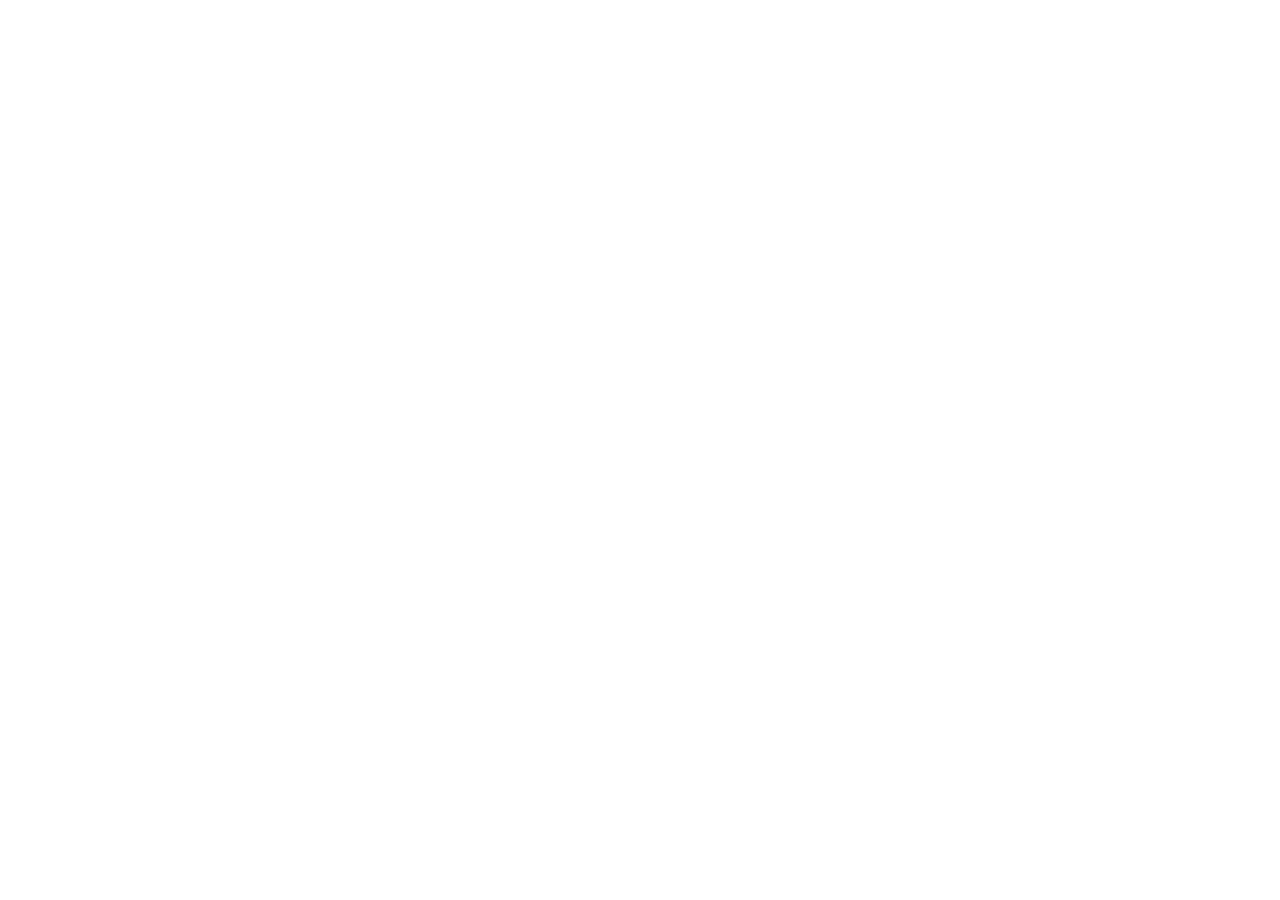
==== about.html @ fd726674 "added html and css files" ====
<!doctype html>
<html lang="en">
  <head>
    <meta charset="UTF-8" />
    <meta name="viewport" content="width=device-width, initial-scale=1.0" />
    <title>About</title>
  </head>
  <body></body>
</html>
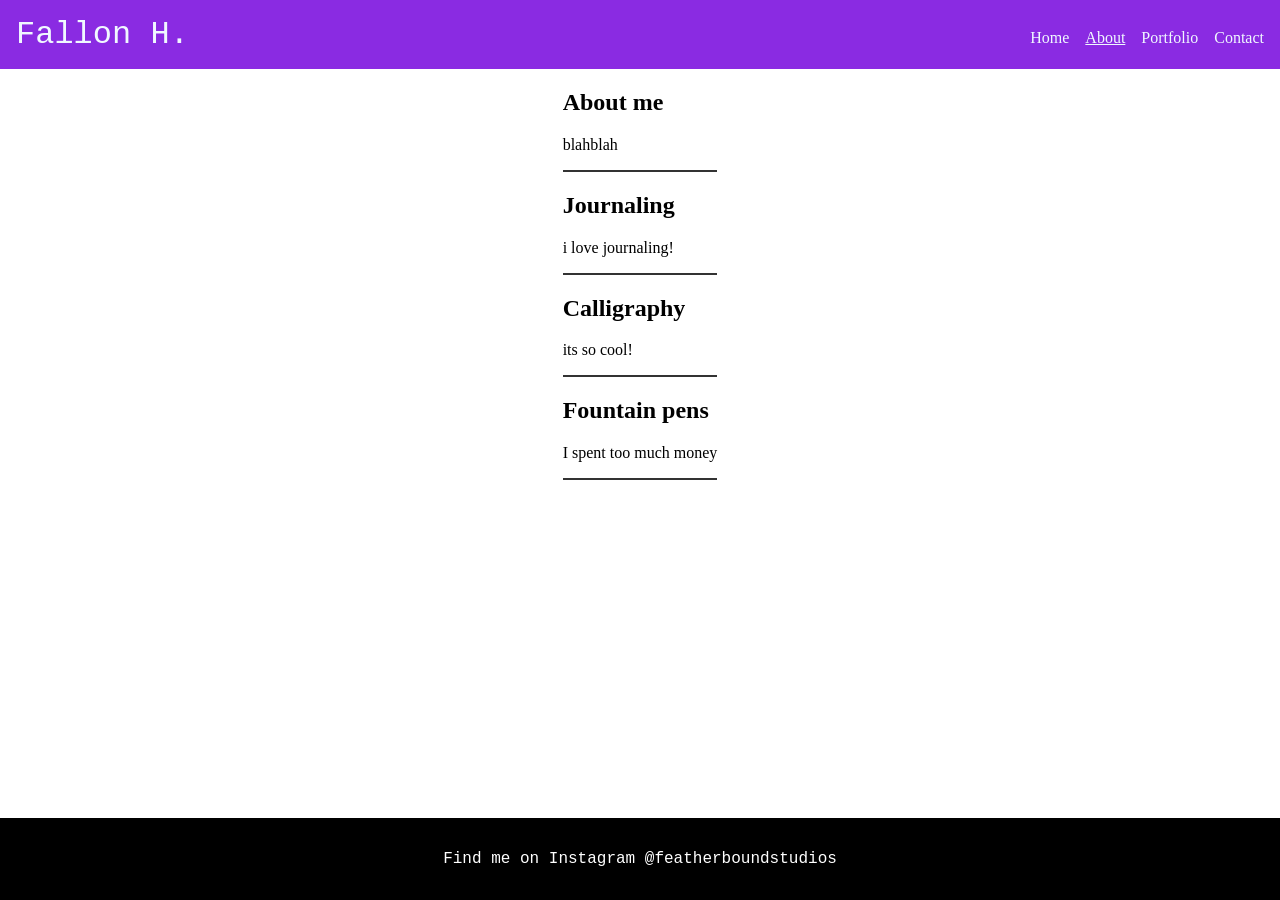
==== commit 918f147a: "added base structure for content" ====
--- a/about.html
+++ b/about.html
@@ -4,6 +4,50 @@
     <meta charset="UTF-8" />
     <meta name="viewport" content="width=device-width, initial-scale=1.0" />
     <title>About</title>
+    <link rel="stylesheet" href="styles/style.css" />
+    <link rel="stylesheet" href="styles/about.css" />
   </head>
-  <body></body>
+  <body>
+    <main>
+      <header>
+        <div>
+          <p class="name">Fallon H.</p>
+        </div>
+        <div>
+          <nav class="navbar">
+            <a href="index.html">Home</a>
+            <a href="about.html" class="active">About</a>
+            <a href="portfolio.html">Portfolio</a>
+            <a href="contact.html">Contact</a>
+          </nav>
+        </div>
+      </header>
+      <div class="grid">
+        <div class="aboutMe">
+          <section>
+            <h2>About me</h2>
+            <p>blahblah</p>
+          </section>
+          <section>
+            <h2>Journaling</h2>
+            <p>i love journaling!</p>
+          </section>
+          <section>
+            <h2>Calligraphy</h2>
+            <p>its so cool!</p>
+          </section>
+          <section>
+            <h2>Fountain pens</h2>
+            <p>I spent too much money</p>
+          </section>
+        </div>
+      </div>
+    </main>
+    <footer>
+      Find me on Instagram&nbsp;
+      <a href="https://www.instagram.com/featherboundstudios/" target="_blank">
+        @featherboundstudios
+      </a>
+    </footer>
+  </body>
 </html>
--- a/styles/style.css
+++ b/styles/style.css
@@ -0,0 +1,53 @@
+header {
+  display: flex;
+  justify-content: space-between;
+  align-items: baseline;
+  background-color: blueviolet;
+}
+
+.name {
+  font-family: "Courier New", Courier, monospace;
+  font-size: 2rem;
+  color: aliceblue;
+  margin: 1rem;
+}
+
+.navbar {
+  display: flex;
+  justify-content: space-evenly;
+  gap: 1rem;
+  margin: 1rem;
+}
+.navbar a {
+  color: aliceblue;
+  text-decoration: none;
+}
+.navbar a.active {
+  text-decoration: underline;
+}
+body {
+  display: flex;
+  flex-direction: column;
+  margin: 0;
+  padding: 0;
+  min-height: 100dvh;
+}
+main {
+  flex-grow: 1;
+}
+footer {
+  display: flex;
+  justify-content: center;
+  background-color: black;
+  color: white;
+  padding: 2rem;
+  font-family: "Courier New", Courier, monospace;
+  flex-shrink: 0;
+}
+footer a {
+  color: white;
+  text-decoration: none;
+}
+footer a:hover {
+  text-decoration: underline;
+}
--- a/styles/about.css
+++ b/styles/about.css
@@ -0,0 +1,7 @@
+.aboutMe {
+  display: grid;
+  justify-content: center;
+}
+section {
+  border-bottom: 2px solid #333333;
+}
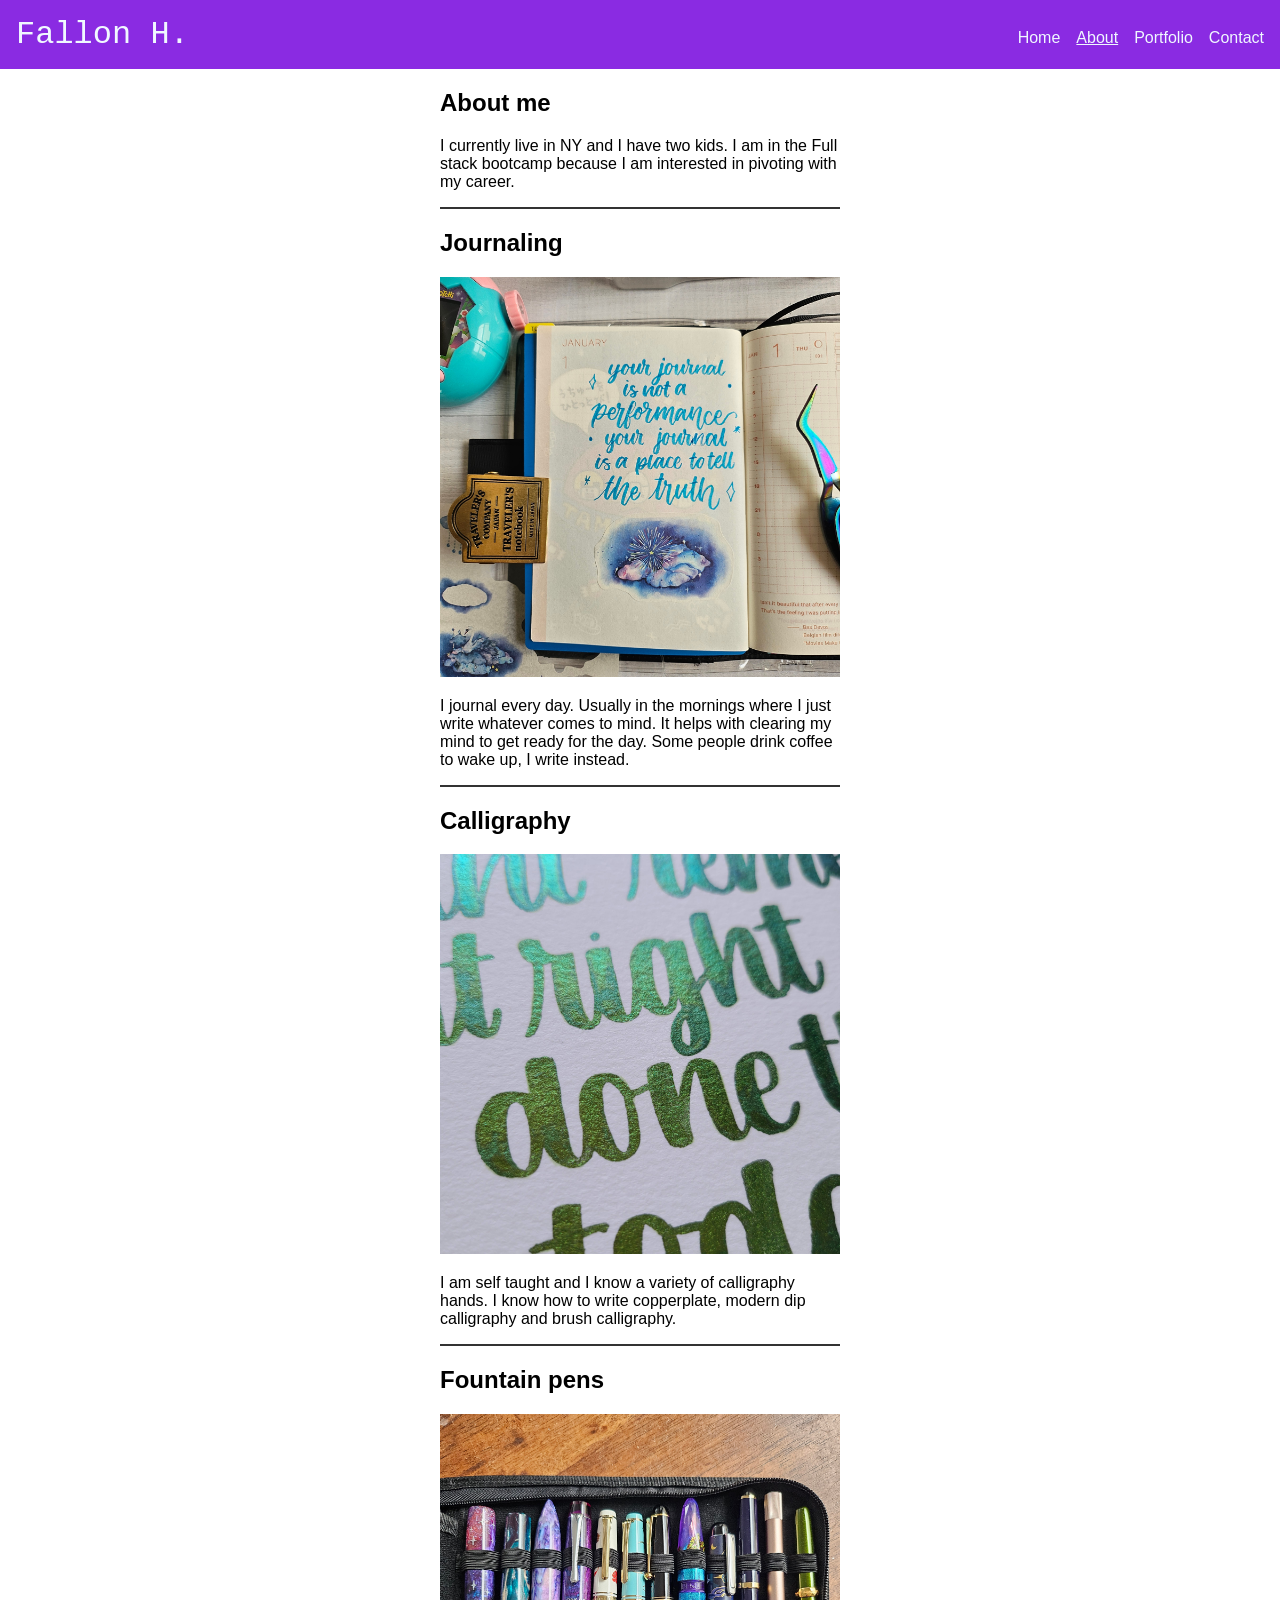
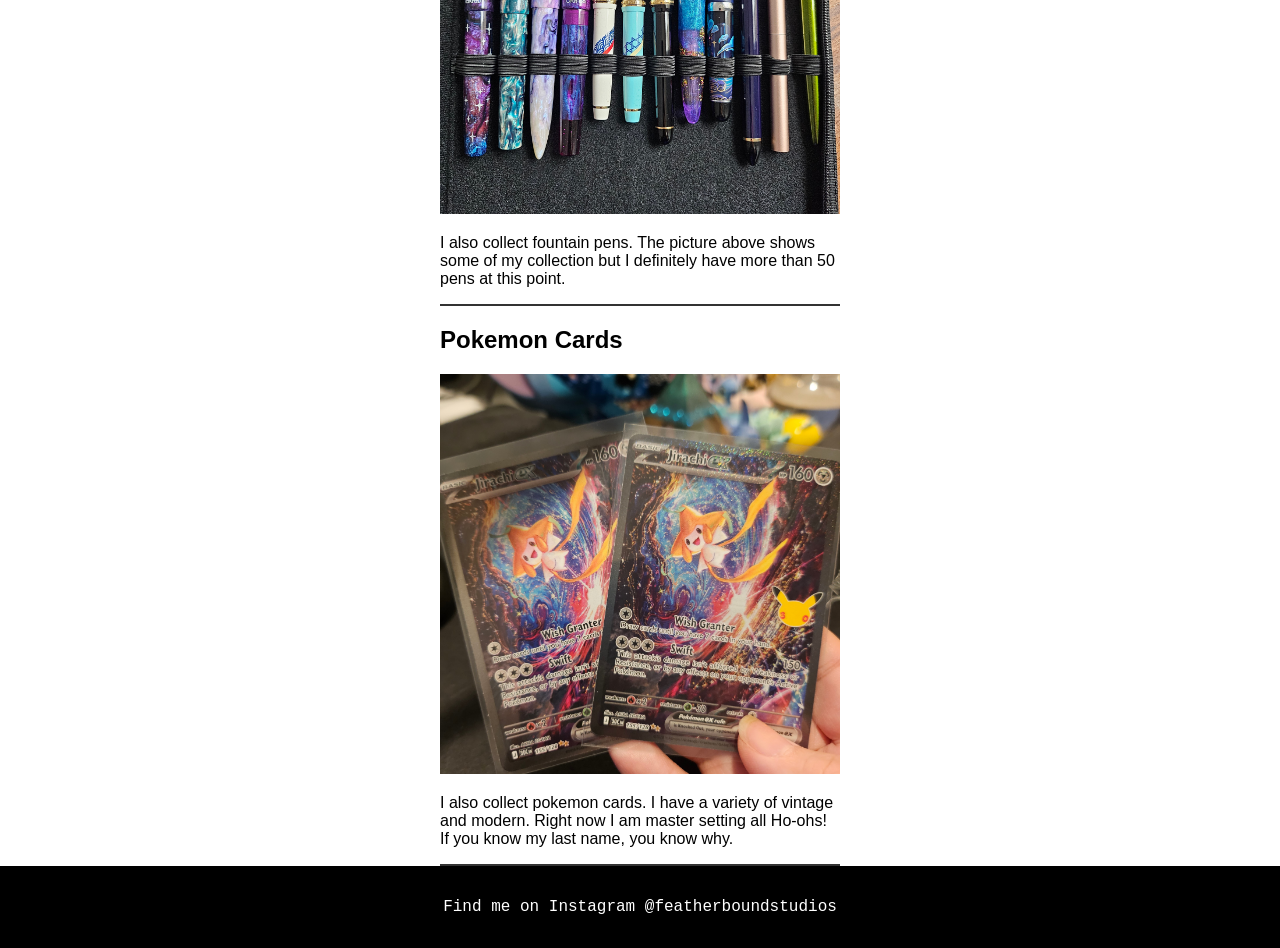
==== commit cc85d24f: "added website content and more styling" ====
--- a/about.html
+++ b/about.html
@@ -26,19 +26,46 @@
         <div class="aboutMe">
           <section>
             <h2>About me</h2>
-            <p>blahblah</p>
+            <p>
+              I currently live in NY and I have two kids. I am in the Full stack
+              bootcamp because I am interested in pivoting with my career.
+            </p>
           </section>
           <section>
             <h2>Journaling</h2>
-            <p>i love journaling!</p>
+            <img src="images/journal.jpg" />
+            <p>
+              I journal every day. Usually in the mornings where I just write
+              whatever comes to mind. It helps with clearing my mind to get
+              ready for the day. Some people drink coffee to wake up, I write
+              instead.
+            </p>
           </section>
           <section>
             <h2>Calligraphy</h2>
-            <p>its so cool!</p>
+            <img src="images/calligraphy.jpg" />
+            <p>
+              I am self taught and I know a variety of calligraphy hands. I know
+              how to write copperplate, modern dip calligraphy and brush
+              calligraphy.
+            </p>
           </section>
           <section>
             <h2>Fountain pens</h2>
-            <p>I spent too much money</p>
+            <img src="images/pens.jpg" />
+            <p>
+              I also collect fountain pens. The picture above shows some of my
+              collection but I definitely have more than 50 pens at this point.
+            </p>
+          </section>
+          <section>
+            <h2>Pokemon Cards</h2>
+            <img src="images/pokemon.jpg" />
+            <p>
+              I also collect pokemon cards. I have a variety of vintage and
+              modern. Right now I am master setting all Ho-ohs! If you know my
+              last name, you know why.
+            </p>
           </section>
         </div>
       </div>
--- a/styles/style.css
+++ b/styles/style.css
@@ -4,7 +4,22 @@
   align-items: baseline;
   background-color: blueviolet;
 }
-
+@media (max-width: 500px) {
+  header {
+    display: flex;
+    flex-direction: column;
+    justify-content: center;
+    align-items: center;
+    margin: 0;
+  }
+  .navbar {
+    display: flex;
+    flex-direction: column;
+    justify-content: center;
+    align-items: center;
+    margin: 0;
+  }
+}
 .name {
   font-family: "Courier New", Courier, monospace;
   font-size: 2rem;
@@ -21,6 +36,7 @@
 .navbar a {
   color: aliceblue;
   text-decoration: none;
+  font-family: Arial, Helvetica, sans-serif;
 }
 .navbar a.active {
   text-decoration: underline;
@@ -51,3 +67,7 @@
 footer a:hover {
   text-decoration: underline;
 }
+img {
+  width: 400px;
+  height: 400px;
+}
--- a/styles/about.css
+++ b/styles/about.css
@@ -1,6 +1,8 @@
 .aboutMe {
   display: grid;
   justify-content: center;
+  grid-template-columns: 400px;
+  font-family: Arial, Helvetica, sans-serif;
 }
 section {
   border-bottom: 2px solid #333333;
